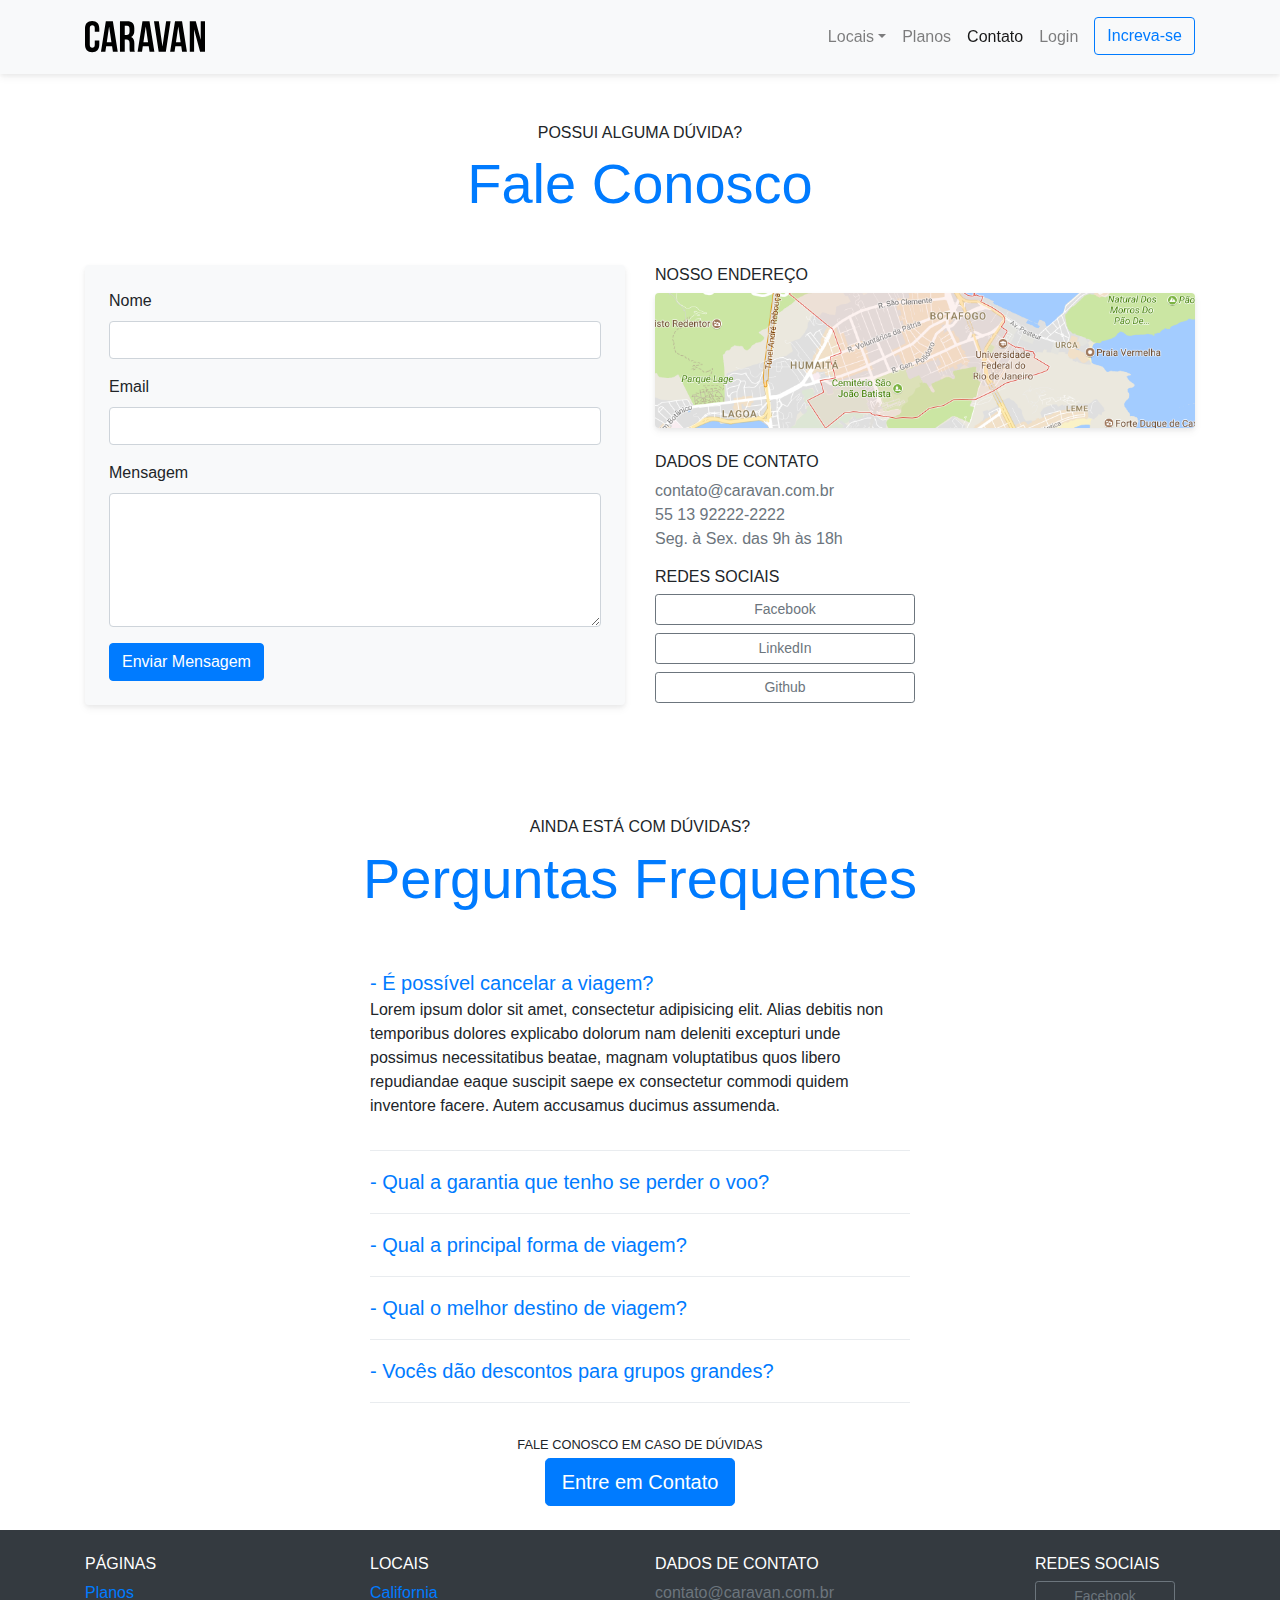
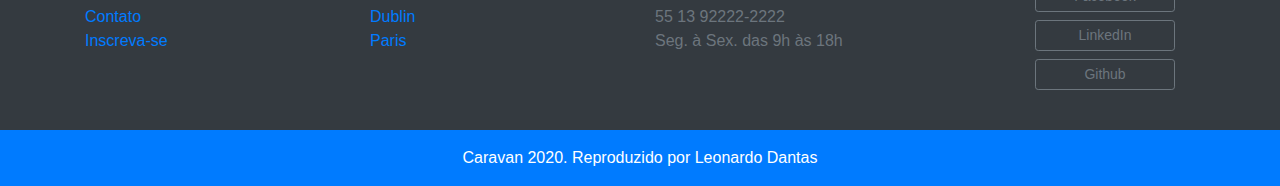
==== contato.html @ 8109bd39 "Finished raw Bootstrap Website" ====
<html lang="pt-br">

<head>
  <title>Caravan - Voyages</title>
  <meta charset="UTF-8">
  <meta name="viewport" content="width=device-width, initial-scale=1.0">
  <link rel="stylesheet" href="css/bootstrap.css">
  <link rel="stylesheet" href="css/style.css">
</head>

<body>

  <!-- Modal -->
  <div class="modal fade" id="loginModal" tabindex="-1" role="dialog" aria-labelledby="loginModal"
    aria-hidden="true">
    <div class="modal-dialog">
      <div class="modal-content">
        <div class="modal-header">
          <h5 class="modal-title" id="loginModalTitle">Entre na sua Conta</h5>
          <button type="button" class="close" data-dismiss="modal" aria-label="Close">
            <span aria-hidden="true">&times;</span>
          </button>
        </div>
        <div class="modal-body">
          <form>
            <div class="form-group">
              <label for="exampleInputEmail1">Email</label>
              <input type="email" class="form-control" id="exampleInputEmail1" aria-describedby="emailHelp">              
            </div>
            <div class="form-group">
              <label for="exampleInputPassword1">Senha</label>
              <input type="password" class="form-control" id="exampleInputPassword1">
            </div>
            <button type="submit" class="btn btn-primary">Submit</button>
            <small class="form-text text-muted">Esqueceu sua senha? <a href="#">Clique Aqui</a>.</small>
          </form>
        </div>
      </div>
    </div>
  </div>
  <!-- MODAL END -->

  <nav class="navbar navbar-expand-md navbar-light bg-light fixed-top py-3 box-shadow">
    <div class="container">
      <a href="index.html" class="navbar-brand">
        <img src="img/caravan.svg" alt="Caravan Logo">
      </a>
      <button class="navbar-toggler" type="button" data-toggle="collapse" data-target="#navbarSupportedContent"
        aria-controls="navbarSupportedContent" aria-expanded="false" aria-label="Toggle navigation">
        <span class="navbar-toggler-icon"></span>
      </button>
  
      <div class="collapse navbar-collapse" id="navbarSupportedContent">
        <ul class="navbar-nav ml-auto">
          <li class="nav-item dropdown">
            <a href="#" class="nav-link dropdown-toggle" id="navbarDropdown" role="button" data-toggle="dropdown"
              aria-haspopup="true" aria-expanded="false">Locais</a>
            <div class="dropdown-menu" aria-labelledby="navbarDropdown">
              <a href="local.html" class="dropdown-item">Budapeste</a>
              <a href="local.html" class="dropdown-item">Cairo</a>
              <a href="local.html" class="dropdown-item">Seul</a>
            </div>
          </li>
          <li class="nav-item">
            <a href="planos.html" class="nav-link">Planos</a>
          </li>
          <li class="nav-item">
            <a href="contato.html" class="nav-link active">Contato</a>
          </li>
          <li class="nav-item">
            <a href="#" class="nav-link" data-toggle="modal" data-target="#loginModal">Login</a>
          </li>
          <li class="nav-item">
            <a href="inscricao.html" class="btn btn btn-outline-primary ml-md-2">Increva-se</a>
          </li>
        </ul>
      </div>
    </div>
  </nav>
<!-- NAV CLOSE -->

<section class="container">
  <div class="my-5 text-center">
    <span class="h6 d-block">POSSUI ALGUMA DÚVIDA?</span>
    <h2 class="display-4 text-primary">Fale Conosco</h2>
  </div>
  <div class="row">
    <div class="col-lg mb-5">
      <form class="bg-light p-4 rounded box-shadow">
        <div class="form-group">
          <label for="clienteNome">Nome</label>
          <input type="email" class="form-control" id="clienteNome" aria-describedby="emailHelp">          
        </div>
        <div class="form-group">
          <label for="clienteEmail">Email</label>
          <input class="form-control" id="clienteEmail">
        </div>
        <div class="form-group">
          <label for="clienteMensagem">Mensagem</label>
          <textarea id="clienteMensagem" class="form-control" rows="5"></textarea>
        </div>
        <button type="submit" class="btn btn-primary">Enviar Mensagem</button>
      </form>
    </div>

    <div class="col-lg">
      <h2 class="h6">NOSSO ENDEREÇO</h2>
      <a href="#"><img src="img/mapa.png" alt="Endereço" class="img-fluid rounded box-shadow mb-4"></a>
      <h2 class="h6">DADOS DE CONTATO</h2>
      <ul class="list-unstyled text-secondary">
        <li>contato@caravan.com.br</li>
        <li>55 13 92222-2222</li>
        <li>Seg. à Sex. das 9h às 18h</li>
      </ul>
      <h2 class="h6">REDES SOCIAIS</h2>
      <ul class="list-unstyled text-secondary" style="max-width: 260px;">
        <li><a href="#" class="btn btn-outline-secondary btn-sm btn-block mb-2"
            >Facebook</a></li>
        <li><a href="#" class="btn btn-outline-secondary btn-sm btn-block mb-2"
            >LinkedIn</a></li>
        <li><a href="#" class="btn btn-outline-secondary btn-sm btn-block mb-2" >Github</a>
        </li>
      </ul>
    </div>
  </div>
</section>

<section class="container">
  <div class="my-5 text-center">
    <span class="h6 d-block">AINDA ESTÁ COM DÚVIDAS?</span>
    <h2 class="display-4 text-primary">Perguntas Frequentes</h2>
  </div>

  <div class="row justify-content-center">
    <div class="col-md-6" id="faq" data-children=".pergunta">

      <div class="pergunta py-2">
        <a href="#pergunta1" class="lead" data-toggle="collapse">- É possível cancelar a viagem?</a>
        <div id="pergunta1" class="collapse show" data-parent="#pergunta1" role="tabpanel">
          <p>Lorem ipsum dolor sit amet, consectetur adipisicing elit. Alias debitis non temporibus dolores explicabo
            dolorum nam deleniti excepturi unde possimus necessitatibus beatae, magnam voluptatibus quos libero
            repudiandae eaque suscipit saepe ex consectetur commodi quidem inventore facere. Autem accusamus ducimus
            assumenda.</p>
        </div>
      </div>

      <div class="dropdown-divider"></div>

      <div class="pergunta py-2">
        <a href="#pergunta2" class="lead" data-toggle="collapse">- Qual a garantia que tenho se perder o voo?</a>
        <div id="pergunta2" class="collapse" data-parent="#pergunta2" role="tabpanel">
          <p>Lorem ipsum dolor sit amet, consectetur adipisicing elit. Alias debitis non temporibus dolores explicabo
            dolorum nam deleniti excepturi unde possimus necessitatibus beatae, magnam voluptatibus quos libero
            repudiandae eaque suscipit saepe ex consectetur commodi quidem inventore facere. Autem accusamus ducimus
            assumenda.</p>
        </div>
      </div>

      <div class="dropdown-divider"></div>

      <div class="pergunta py-2">
        <a href="#pergunta3" class="lead" data-toggle="collapse">- Qual a principal forma de viagem?</a>
        <div id="pergunta3" class="collapse" data-parent="#pergunta3" role="tabpanel">
          <p>Lorem ipsum dolor sit amet, consectetur adipisicing elit. Alias debitis non temporibus dolores explicabo
            dolorum nam deleniti excepturi unde possimus necessitatibus beatae, magnam voluptatibus quos libero
            repudiandae eaque suscipit saepe ex consectetur commodi quidem inventore facere. Autem accusamus ducimus
            assumenda.</p>
        </div>
      </div>

      <div class="dropdown-divider"></div>

      <div class="pergunta py-2">
        <a href="#pergunta4" class="lead" data-toggle="collapse">- Qual o melhor destino de viagem?</a>
        <div id="pergunta4" class="collapse" data-parent="#pergunta4" role="tabpanel">
          <p>Lorem ipsum dolor sit amet, consectetur adipisicing elit. Alias debitis non temporibus dolores explicabo
            dolorum nam deleniti excepturi unde possimus necessitatibus beatae, magnam voluptatibus quos libero
            repudiandae eaque suscipit saepe ex consectetur commodi quidem inventore facere. Autem accusamus ducimus
            assumenda.</p>
        </div>
      </div>

      <div class="dropdown-divider"></div>

      <div class="pergunta py-2">
        <a href="#pergunta5" class="lead" data-toggle="collapse">- Vocês dão descontos para grupos grandes?</a>
        <div id="pergunta5" class="collapse" data-parent="#pergunta5" role="tabpanel">
          <p>Lorem ipsum dolor sit amet, consectetur adipisicing elit. Alias debitis non temporibus dolores explicabo
            dolorum nam deleniti excepturi unde possimus necessitatibus beatae, magnam voluptatibus quos libero
            repudiandae eaque suscipit saepe ex consectetur commodi quidem inventore facere. Autem accusamus ducimus
            assumenda.</p>
        </div>
      </div>
      <div class="dropdown-divider"></div>

    </div>

  </div>
  <div class="text-center my-4">
    <p class="small m-1">FALE CONOSCO EM CASO DE DÚVIDAS</p>
    <a href="contato.html" class="btn btn-primary btn-lg">Entre em Contato</a>
  </div>
</section>

<!-- FOOTER -->
  <footer class="bg-dark text-white">
    <div class="container py-4">
      <div class="row">
        <div class="col-md-3 col-6">
          <h4 class="h6">PÁGINAS</h4>
          <ul class="list-unstyled">
            <li><a href="#">Planos</a></li>
            <li><a href="#">Contato</a></li>
            <li><a href="#">Inscreva-se</a></li>
          </ul>
        </div>

        <div class="col-md-3 col-6">
          <h4 class="h6">LOCAIS</h4>
          <ul class="list-unstyled">
            <li><a href="#">California</a></li>
            <li><a href="#">Dublin</a></li>
            <li><a href="#">Paris</a></li>
          </ul>
        </div>

        <div class="col-md-4 col-6">
          <h4 class="h6">DADOS DE CONTATO</h4>
          <ul class="list-unstyled text-secondary">
            <li>contato@caravan.com.br</li>
            <li>55 13 92222-2222</li>
            <li>Seg. à Sex. das 9h às 18h</li>
          </ul>
        </div>

        <div class="col-md-2 col-6">
          <h4 class="h6">REDES SOCIAIS</h4>
          <ul class="list-unstyled text-secondary">
            <li><a href="#" class="btn btn-outline-secondary btn-sm btn-block mb-2"
                style="max-width: 140px;">Facebook</a></li>
            <li><a href="#" class="btn btn-outline-secondary btn-sm btn-block mb-2"
                style="max-width: 140px;">LinkedIn</a></li>
            <li><a href="#" class="btn btn-outline-secondary btn-sm btn-block mb-2" style="max-width: 140px;">Github</a>
            </li>
          </ul>
        </div>
      </div>
    </div>

    <div class="bg-primary text-center py-3">
      <p class="mb-0">Caravan 2020. Reproduzido por Leonardo Dantas</p>
    </div>
  </footer>

  <script type="text/javascript" src="js/jquery-3.5.1.slim.min.js"></script>
  <script type="text/javascript" src="js/popper.min.js"></script>
  <script type="text/javascript" src="js/bootstrap.js"></script>
  <script type="text/javascript" src="js/app.js"></script>
</body>

</html>
---- css/style.css ----
body {
    padding-top: 75px;
}

.box-shadow {
    box-shadow: 0 2px 4px 0 rgba(0, 0, 0, 0.05),
                0 4px 8px 0 rgba(0, 0, 0, 0.05);
}

#home-quote {
    background: url('../img/bg-quote.jpg') center center;
    background-size: cover;
}

.col-md img {
    box-shadow: 2px 2px 8px 2px rgba(0, 0, 0, 0.2);
}

.lista-plano li {
    padding: 1rem;
}

.lista-plano li + li {
    border-top: 1px solid rgba(0, 0, 0, 0.2);
}

.lead:hover {
    text-decoration: none;
}

@media (max-width: 767px) {
    #home-quote .display-4 {
        font-size: 2.5rem;
    }
    body {
        padding-top: 0px;
    }
    .fixed-top {
        position: relative;
    }
}
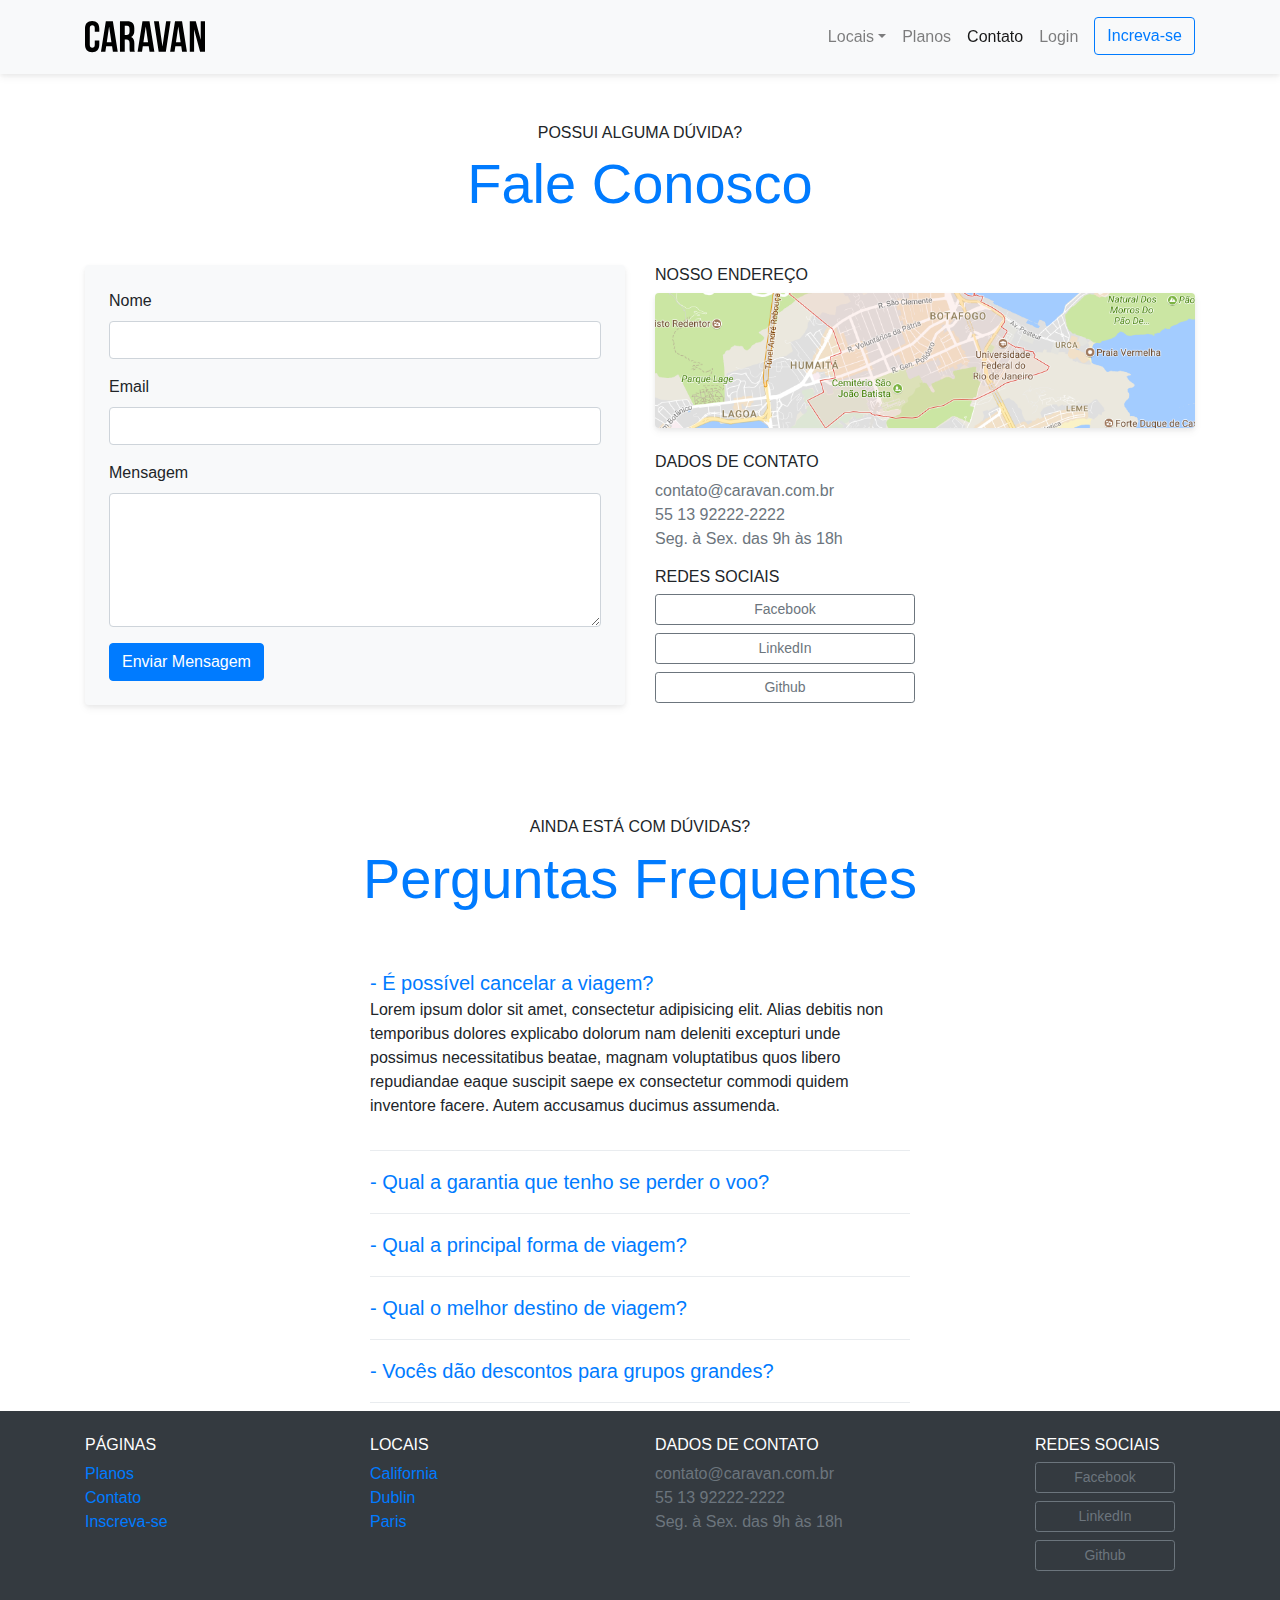
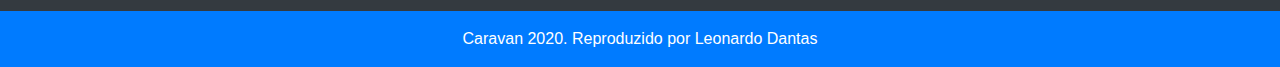
==== commit 55155841: "Merge to align navbar content in container" ====
--- a/contato.html
+++ b/contato.html
@@ -196,10 +196,6 @@
     </div>
 
   </div>
-  <div class="text-center my-4">
-    <p class="small m-1">FALE CONOSCO EM CASO DE DÚVIDAS</p>
-    <a href="contato.html" class="btn btn-primary btn-lg">Entre em Contato</a>
-  </div>
 </section>
 
 <!-- FOOTER -->
